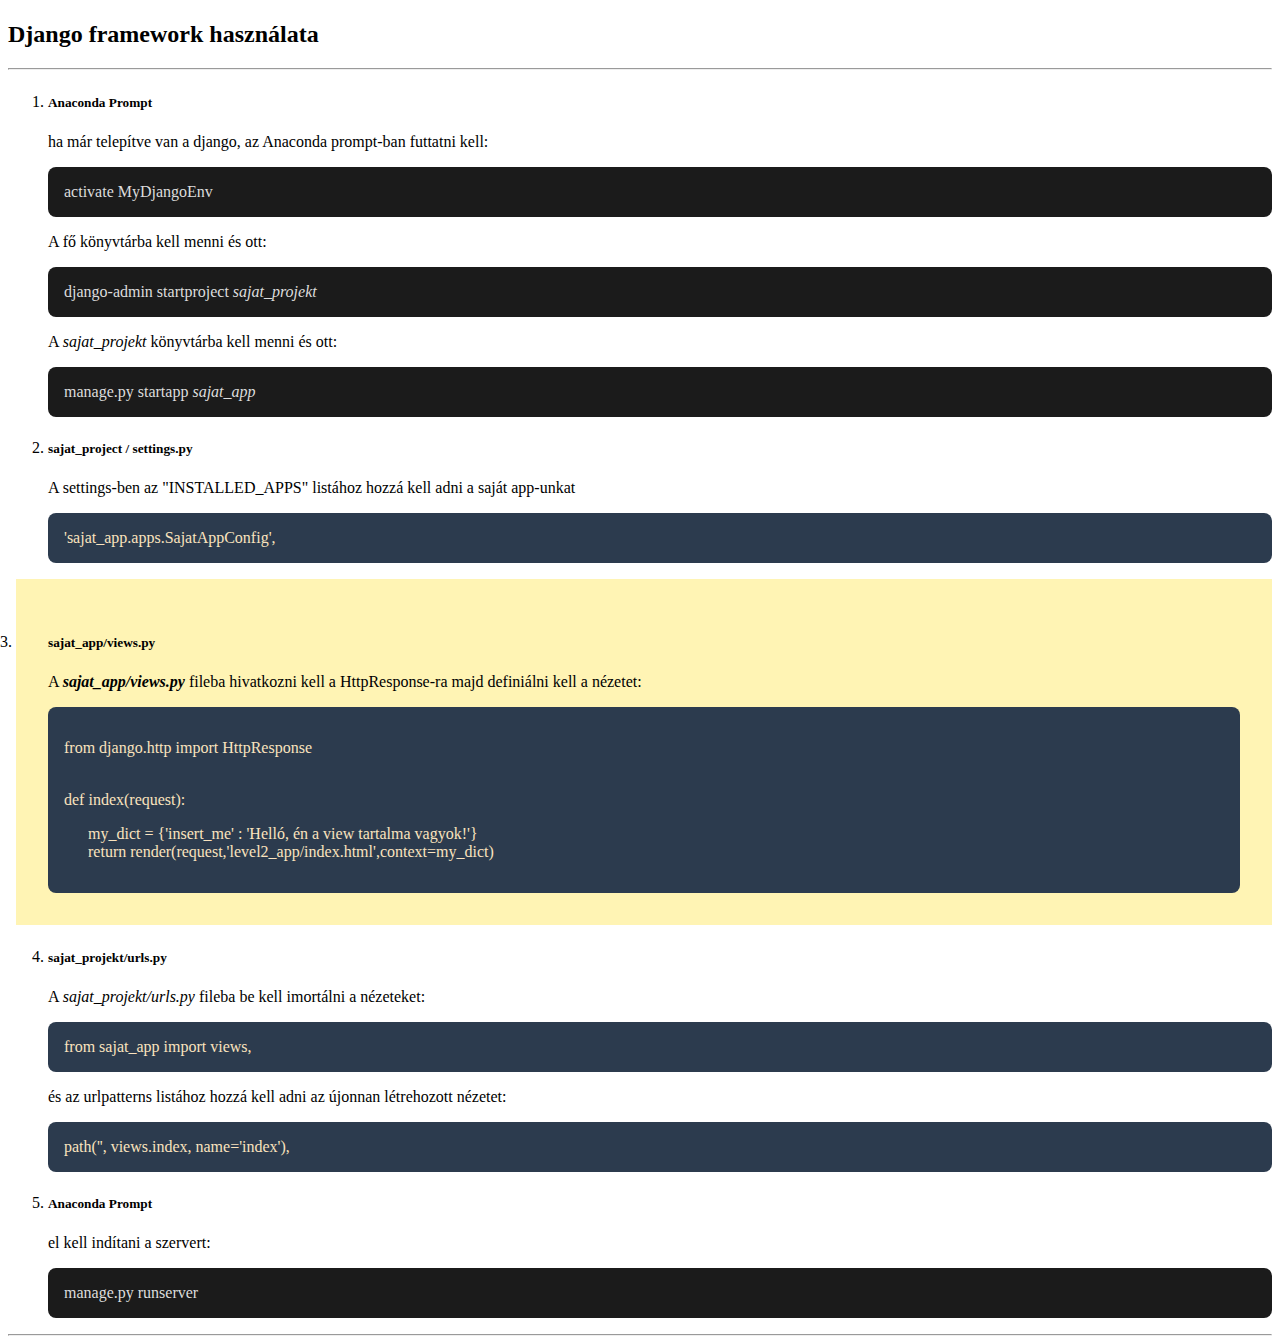
==== DJANGO/jegyzet2.html @ 07ac2644 "level2 és jegyzet 2" ====
<!DOCTYPE html>
<html lang="en">
<head>
    <meta charset="UTF-8">
    <meta name="viewport" content="width=device-width, initial-scale=1.0">
    <meta http-equiv="X-UA-Compatible" content="ie=edge">
    <title>Jegyzet</title>
    <link rel="stylesheet" href="https://stackpath.bootstrapcdn.com/bootstrap/4.1.3/css/bootstrap.min.css" integrity="sha384-MCw98/SFnGE8fJT3GXwEOngsV7Zt27NXFoaoApmYm81iuXoPkFOJwJ8ERdknLPMO" crossorigin="anonymous">
    <script src="https://stackpath.bootstrapcdn.com/bootstrap/4.1.3/js/bootstrap.min.js" integrity="sha384-ChfqqxuZUCnJSK3+MXmPNIyE6ZbWh2IMqE241rYiqJxyMiZ6OW/JmZQ5stwEULTy" crossorigin="anonymous"></script>
    <link rel="stylesheet" href="jegyzetstyle.css">
</head>
<body>
    <main role="main" class="container">
        <h1></h1>
        <h2>Django framework használata</h2>
        <hr>
        <ol>
            <li> 
                <h5>Anaconda Prompt</h5>        
                <p class="jegyzet">ha már telepítve van a django, az Anaconda prompt-ban futtatni kell:</p>
                <p class="code">activate MyDjangoEnv</p>
                <p class="jegyzet">A fő könyvtárba kell menni és ott:</p>
                <p class="code">django-admin startproject <em>sajat_projekt</em></p>
                <p class="jegyzet">A  <em>sajat_projekt</em> könyvtárba kell menni és ott:</p>
                <p class="code">manage.py startapp  <em>sajat_app</em></p>
            </li>
            <li>
                <h5>sajat_project / settings.py</h5>
                <p class="jegyzet">A settings-ben az "INSTALLED_APPS" listához hozzá kell adni a saját app-unkat</p>
                <p class="kodSor">'sajat_app.apps.SajatAppConfig',</p>
            </li>
            <li class="new">
                <h5>sajat_app/views.py</h5>
                <p class="jegyzet">A <em> <b>sajat_app/views.py</b> </em> fileba hivatkozni kell a HttpResponse-ra majd definiálni kell a nézetet:</p>
                <div class="kodSor">
                    <p>
                    from django.http import HttpResponse </p>
                    <br>
                    def index(request): 
                    <p class="tab">my_dict = {'insert_me' : 'Helló, én a view tartalma vagyok!'}
                        <br>
                    return render(request,'level2_app/index.html',context=my_dict)</p>    
                    </p>
                </div>
            </li>
            <li>
                <h5>sajat_projekt/urls.py</h5>
                <p class="jegyzet">A <em>sajat_projekt/urls.py</em> fileba be kell imortálni a nézeteket:</p>
                <p class="kodSor">from sajat_app import views,</p>
                <p class="jegyzet">és az urlpatterns listához hozzá kell adni az újonnan létrehozott nézetet:</p>
                <p class="kodSor"> path('', views.index, name='index'),</p>
            </li>
            <li>
                <h5>Anaconda Prompt</h5> 
                <p class="jegyzet">el kell indítani a szervert:</p>
                <p class="code">manage.py runserver</p>  
            </li>
        </ol>
        <hr>
    </main>
   
</body>
</html>
---- DJANGO/jegyzetstyle.css ----
.code, .kodSor {
    background-color: #1b1b1b;
    color:#ddd;
    padding: 1rem;
    border-radius: 0.5rem;
}

.kodSor {
    background-color: #2c3b4e;
    color:rgb(250, 227, 190);
}

.tab{
    padding-left: 1.5rem;
}

.new{
    background-color: rgb(255, 244, 180);
    padding: 2rem;
    margin-left: -2rem;
}
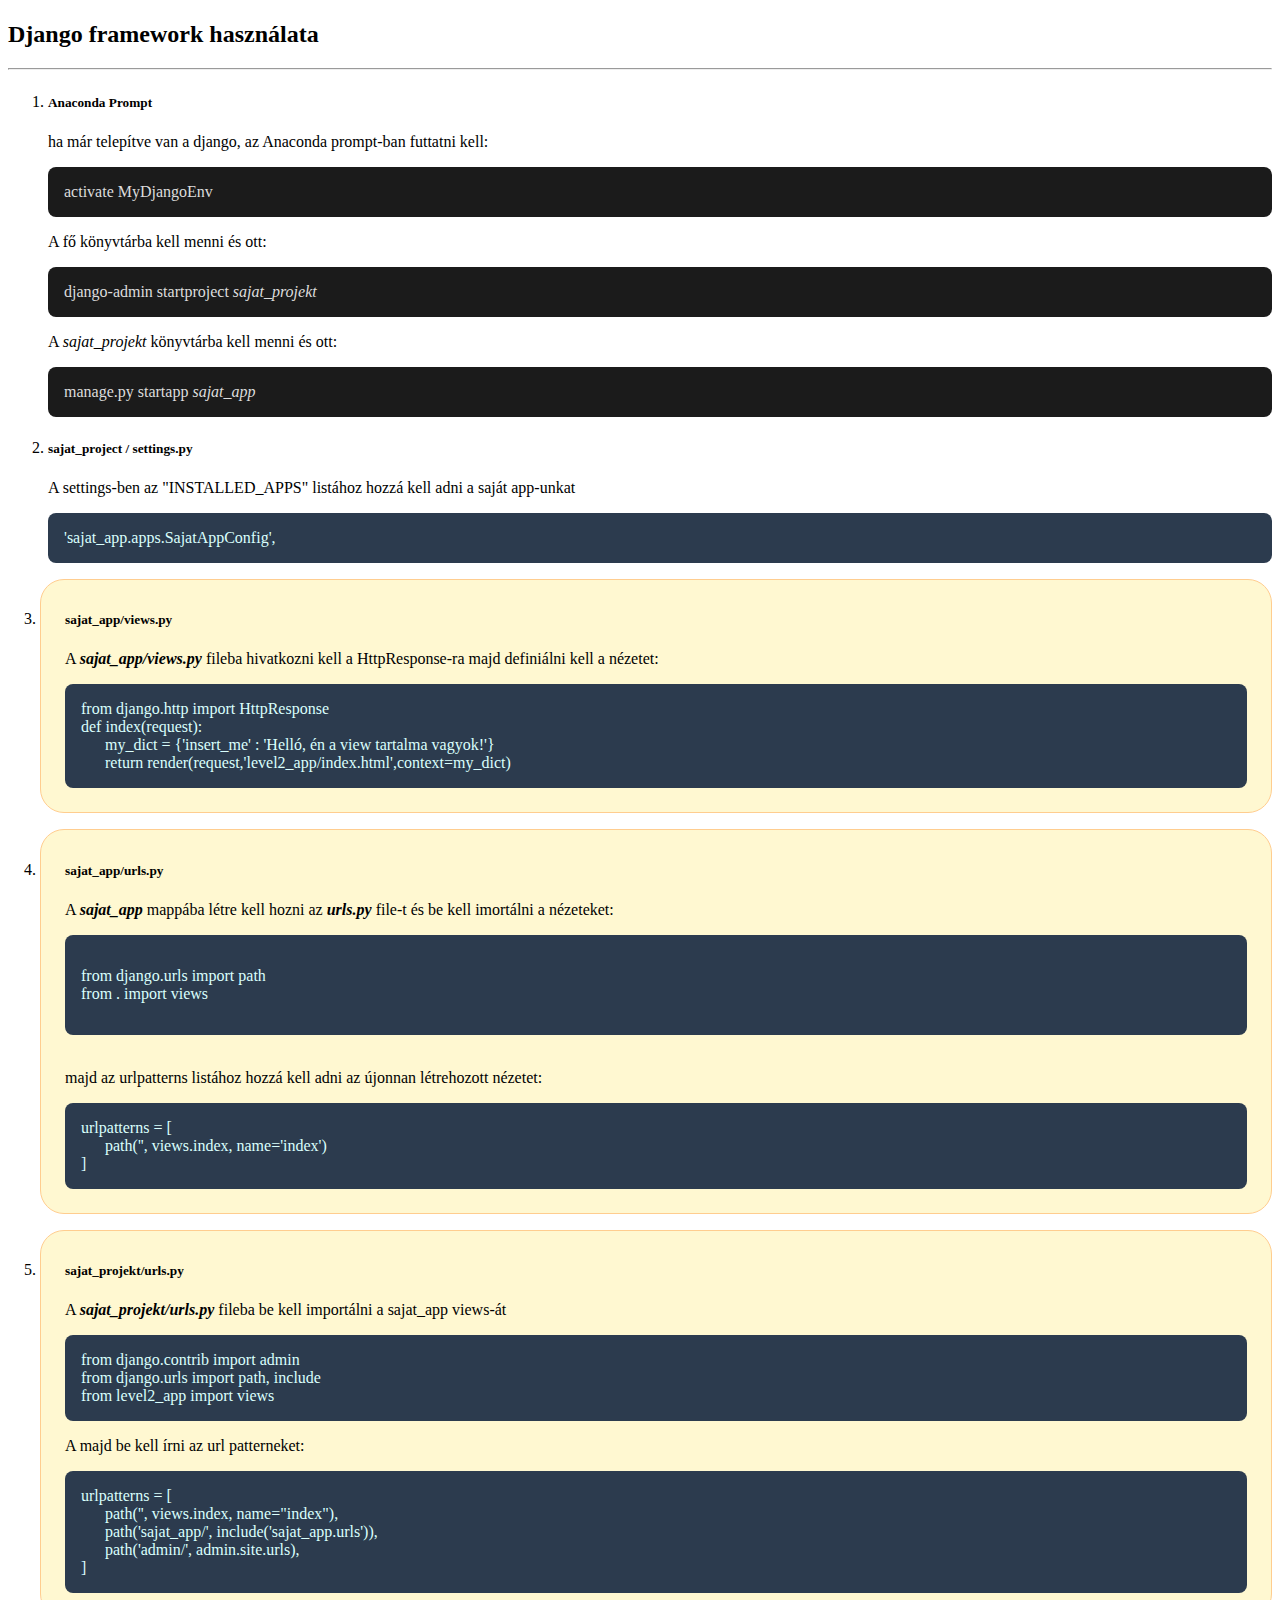
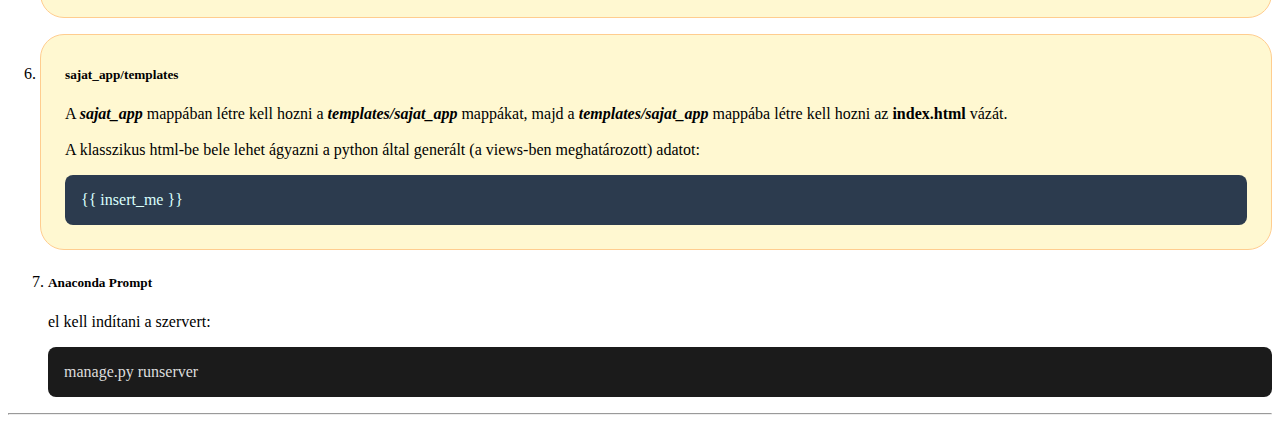
==== commit 7a22b396: "level2 és jegyzetek" ====
--- a/DJANGO/jegyzet2.html
+++ b/DJANGO/jegyzet2.html
@@ -1,28 +1,32 @@
 <!DOCTYPE html>
 <html lang="en">
+
 <head>
     <meta charset="UTF-8">
     <meta name="viewport" content="width=device-width, initial-scale=1.0">
     <meta http-equiv="X-UA-Compatible" content="ie=edge">
     <title>Jegyzet</title>
-    <link rel="stylesheet" href="https://stackpath.bootstrapcdn.com/bootstrap/4.1.3/css/bootstrap.min.css" integrity="sha384-MCw98/SFnGE8fJT3GXwEOngsV7Zt27NXFoaoApmYm81iuXoPkFOJwJ8ERdknLPMO" crossorigin="anonymous">
-    <script src="https://stackpath.bootstrapcdn.com/bootstrap/4.1.3/js/bootstrap.min.js" integrity="sha384-ChfqqxuZUCnJSK3+MXmPNIyE6ZbWh2IMqE241rYiqJxyMiZ6OW/JmZQ5stwEULTy" crossorigin="anonymous"></script>
+    <link rel="stylesheet" href="https://stackpath.bootstrapcdn.com/bootstrap/4.1.3/css/bootstrap.min.css" integrity="sha384-MCw98/SFnGE8fJT3GXwEOngsV7Zt27NXFoaoApmYm81iuXoPkFOJwJ8ERdknLPMO"
+        crossorigin="anonymous">
+    <script src="https://stackpath.bootstrapcdn.com/bootstrap/4.1.3/js/bootstrap.min.js" integrity="sha384-ChfqqxuZUCnJSK3+MXmPNIyE6ZbWh2IMqE241rYiqJxyMiZ6OW/JmZQ5stwEULTy"
+        crossorigin="anonymous"></script>
     <link rel="stylesheet" href="jegyzetstyle.css">
 </head>
+
 <body>
     <main role="main" class="container">
         <h1></h1>
         <h2>Django framework használata</h2>
         <hr>
         <ol>
-            <li> 
-                <h5>Anaconda Prompt</h5>        
+            <li>
+                <h5>Anaconda Prompt</h5>
                 <p class="jegyzet">ha már telepítve van a django, az Anaconda prompt-ban futtatni kell:</p>
                 <p class="code">activate MyDjangoEnv</p>
                 <p class="jegyzet">A fő könyvtárba kell menni és ott:</p>
                 <p class="code">django-admin startproject <em>sajat_projekt</em></p>
-                <p class="jegyzet">A  <em>sajat_projekt</em> könyvtárba kell menni és ott:</p>
-                <p class="code">manage.py startapp  <em>sajat_app</em></p>
+                <p class="jegyzet">A <em>sajat_projekt</em> könyvtárba kell menni és ott:</p>
+                <p class="code">manage.py startapp <em>sajat_app</em></p>
             </li>
             <li>
                 <h5>sajat_project / settings.py</h5>
@@ -31,33 +35,75 @@
             </li>
             <li class="new">
                 <h5>sajat_app/views.py</h5>
-                <p class="jegyzet">A <em> <b>sajat_app/views.py</b> </em> fileba hivatkozni kell a HttpResponse-ra majd definiálni kell a nézetet:</p>
+                <p class="jegyzet">A <em> <b>sajat_app/views.py</b> </em> fileba hivatkozni kell a HttpResponse-ra majd
+                    definiálni kell a nézetet:</p>
+                <p class="kodSor">
+                        from django.http import HttpResponse 
+                    <br>
+                    def index(request): <br>
+                    <span class="tab">my_dict = {'insert_me' : 'Helló, én a view tartalma vagyok!'}</span>
+                    <br>
+                    <span class="tab"> return render(request,'level2_app/index.html',context=my_dict)</span>
+                </p>
+            </li>
+
+            <li class="new">
+                <h5>sajat_app/urls.py</h5>
+                <p class="jegyzet">A <em> <b>sajat_app</b> </em> mappába létre kell hozni az <em> <b>urls.py</b> </em>file-t
+                    és be kell imortálni a nézeteket:</p>
                 <div class="kodSor">
-                    <p>
-                    from django.http import HttpResponse </p>
+                    <p>from django.urls import path <br>
+                        from . import views</p>
+                </div>
+                <br>
+                <p class="jegyzet">majd az urlpatterns listához hozzá kell adni az újonnan létrehozott nézetet:</p>
+                <p class="kodSor">urlpatterns = [ <br>
+                    <span class="tab">path('', views.index, name='index')</span> <br>
+                    ]</p>
+            </li>
+
+            <li class="new">
+                <h5>sajat_projekt/urls.py</h5>
+                <p class="jegyzet">A <em> <b>sajat_projekt/urls.py</b> </em> fileba be kell importálni a sajat_app
+                    views-át</p>
+
+                <p class="kodSor">from django.contrib import admin <br>
+                    from django.urls import path, include <br>
+                    from level2_app import views</p>
+
+                <p class="jegyzet">A majd be kell írni az url patterneket:</p>
+
+                <p class="kodSor">urlpatterns = [ <br>
+                    <span class="tab">path('', views.index, name="index"),</span> <br>
+                    <span class="tab">path('sajat_app/', include('sajat_app.urls')),</span> <br>
+                    <span class="tab">path('admin/', admin.site.urls),</span> <br>
+                    ]</p>
+            </li>
+
+            <li class="new">
+                <h5>sajat_app/templates</h5>
+                <p class="jegyzet">A <em> <b>sajat_app</b> </em> mappában létre kell hozni a <em> <b>templates/sajat_app</b>
+                    </em> mappákat,
+                    majd a <em> <b>templates/sajat_app</b> </em> mappába létre kell hozni az <b>index.html</b> vázát.
                     <br>
-                    def index(request): 
-                    <p class="tab">my_dict = {'insert_me' : 'Helló, én a view tartalma vagyok!'}
-                        <br>
-                    return render(request,'level2_app/index.html',context=my_dict)</p>    
-                    </p>
-                </div>
+                    <br>
+                    A klasszikus html-be bele lehet ágyazni a python által generált (a views-ben meghatározott) adatot:
+                </p>
+
+                <p class="kodSor">
+                    {{ insert_me }}
+                </p>
             </li>
+
             <li>
-                <h5>sajat_projekt/urls.py</h5>
-                <p class="jegyzet">A <em>sajat_projekt/urls.py</em> fileba be kell imortálni a nézeteket:</p>
-                <p class="kodSor">from sajat_app import views,</p>
-                <p class="jegyzet">és az urlpatterns listához hozzá kell adni az újonnan létrehozott nézetet:</p>
-                <p class="kodSor"> path('', views.index, name='index'),</p>
-            </li>
-            <li>
-                <h5>Anaconda Prompt</h5> 
+                <h5>Anaconda Prompt</h5>
                 <p class="jegyzet">el kell indítani a szervert:</p>
-                <p class="code">manage.py runserver</p>  
+                <p class="code">manage.py runserver</p>
             </li>
         </ol>
         <hr>
     </main>
-   
+
 </body>
+
 </html>--- a/DJANGO/jegyzetstyle.css
+++ b/DJANGO/jegyzetstyle.css
@@ -7,7 +7,7 @@
 
 .kodSor {
     background-color: #2c3b4e;
-    color:rgb(250, 227, 190);
+    color:rgb(218, 255, 253);
 }
 
 .tab{
@@ -15,7 +15,12 @@
 }
 
 .new{
-    background-color: rgb(255, 244, 180);
-    padding: 2rem;
-    margin-left: -2rem;
+    background-color: rgb(255, 248, 209);
+    border-style: solid;
+    border-width: 1px;
+    border-color: rgb(255, 205, 143);
+    padding: 0.5rem 1.5rem;
+    margin-left: -0.5rem;
+    border-radius: 1.5rem;
+    margin-bottom: 1rem;
 }
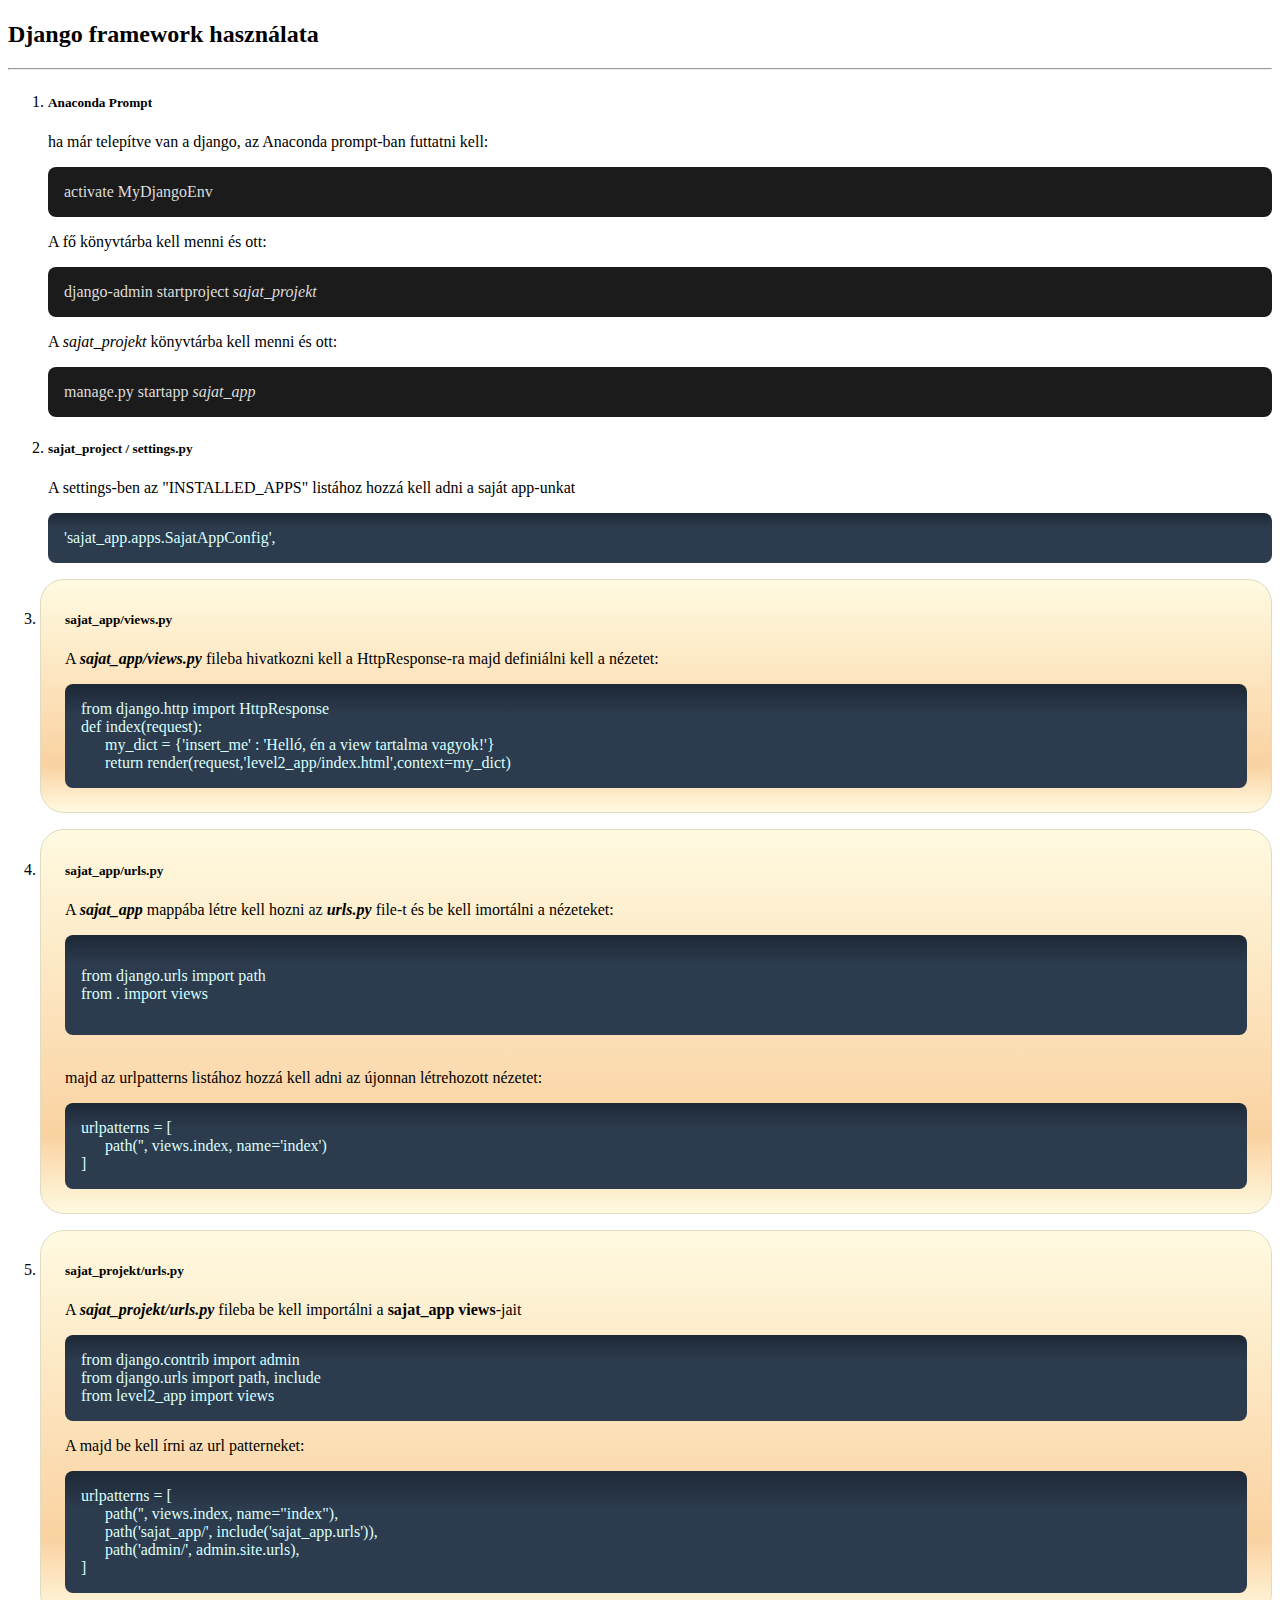
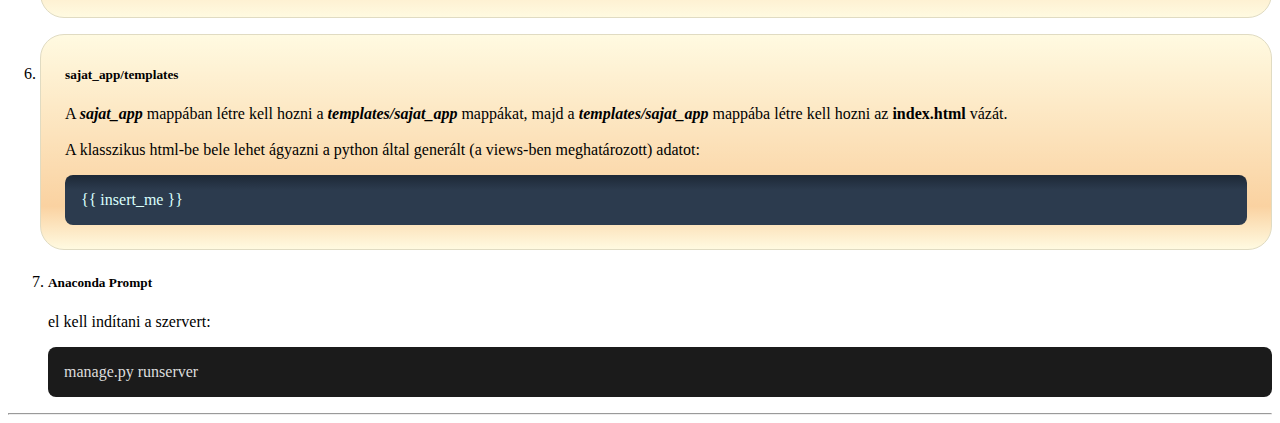
==== commit e7f95658: "jegyzet css" ====
--- a/DJANGO/jegyzet2.html
+++ b/DJANGO/jegyzet2.html
@@ -64,8 +64,8 @@
 
             <li class="new">
                 <h5>sajat_projekt/urls.py</h5>
-                <p class="jegyzet">A <em> <b>sajat_projekt/urls.py</b> </em> fileba be kell importálni a sajat_app
-                    views-át</p>
+                <p class="jegyzet">A <em> <b>sajat_projekt/urls.py</b> </em> fileba be kell importálni a <b>sajat_app
+                        views</b>-jait </p>
 
                 <p class="kodSor">from django.contrib import admin <br>
                     from django.urls import path, include <br>
--- a/DJANGO/jegyzetstyle.css
+++ b/DJANGO/jegyzetstyle.css
@@ -6,7 +6,7 @@
 }
 
 .kodSor {
-    background-color: #2c3b4e;
+    background-image: linear-gradient( #1d2836,  #2c3b4e 30%);
     color:rgb(218, 255, 253);
 }
 
@@ -15,10 +15,10 @@
 }
 
 .new{
-    background-color: rgb(255, 248, 209);
+    border-color: rgb(224, 219, 194);
     border-style: solid;
     border-width: 1px;
-    border-color: rgb(255, 205, 143);
+    background-image: linear-gradient(rgb(255, 250, 225), rgb(250, 210, 161) 80%, rgb(255, 250, 225));
     padding: 0.5rem 1.5rem;
     margin-left: -0.5rem;
     border-radius: 1.5rem;
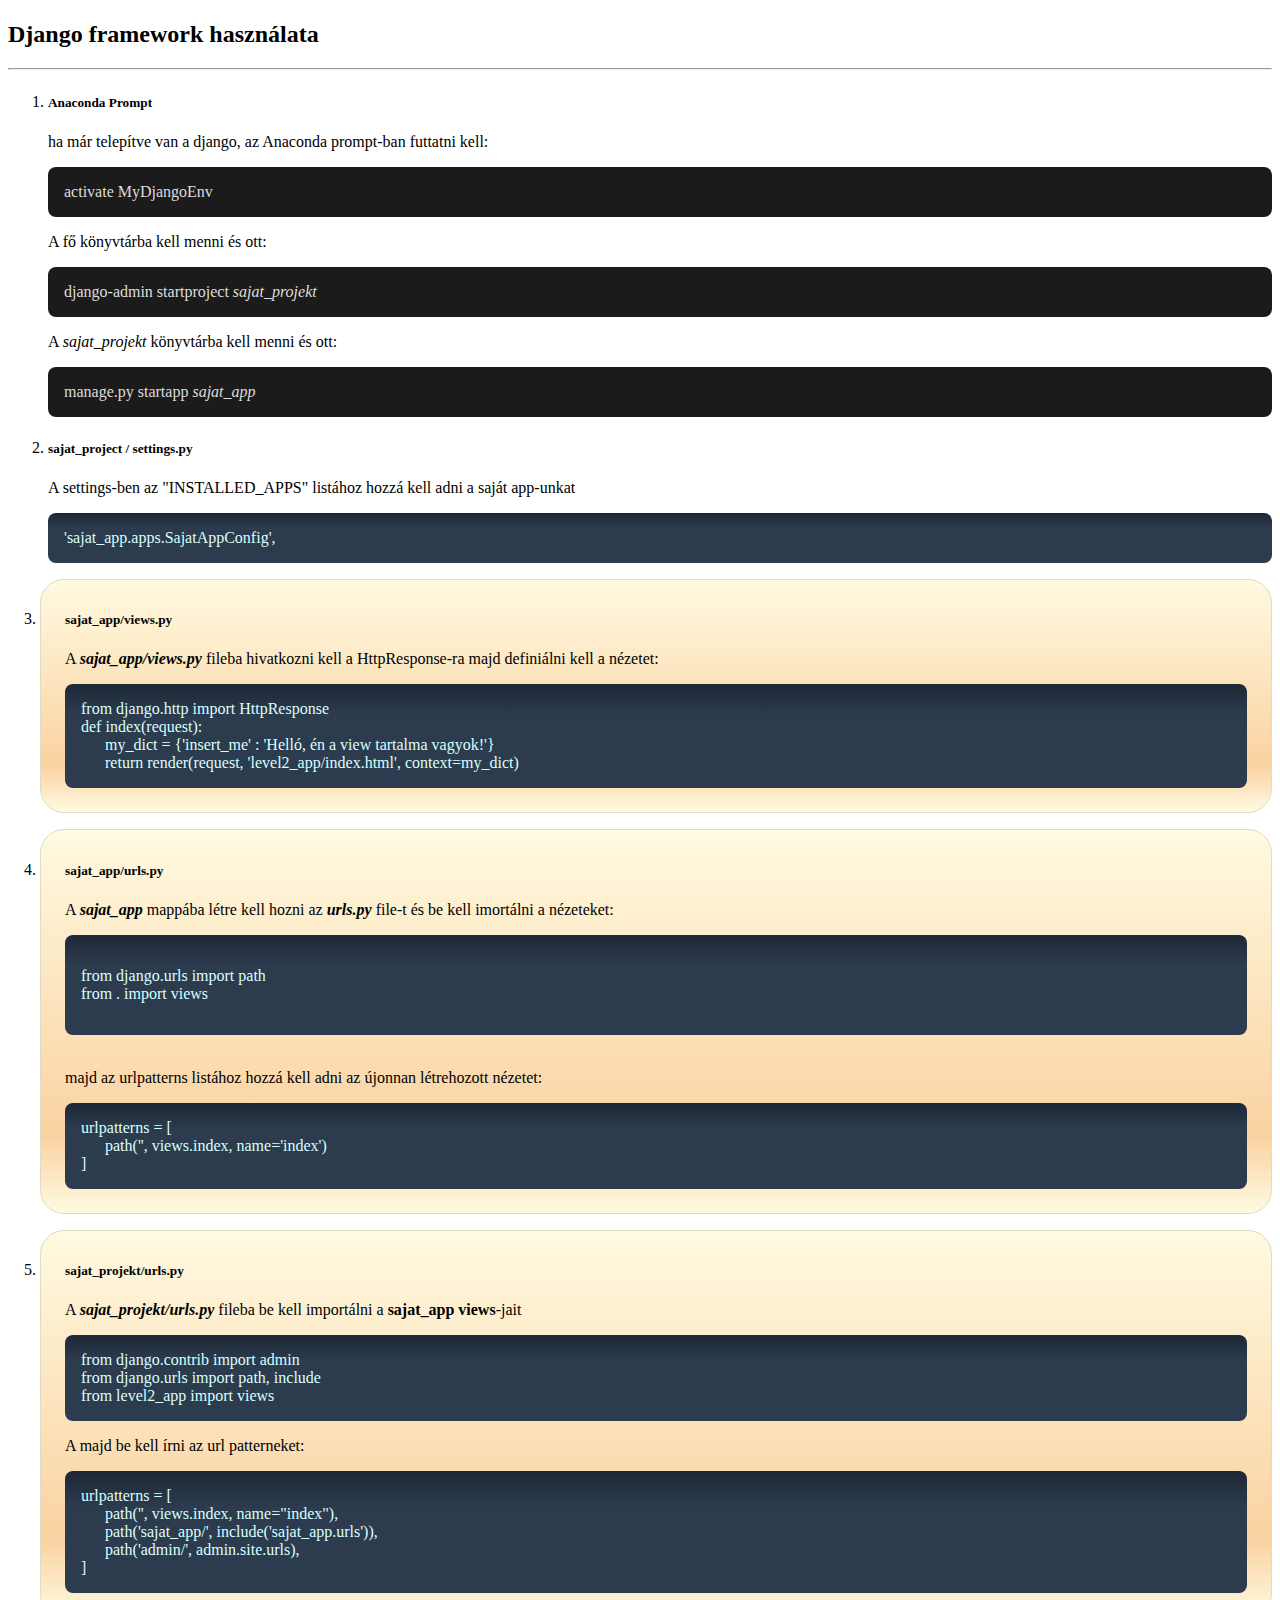
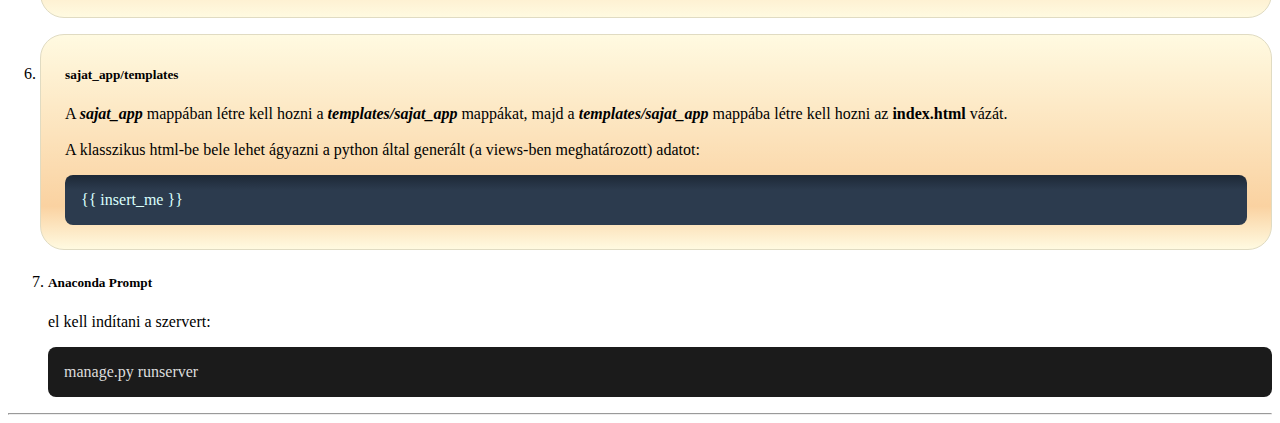
==== commit 50cf9f2c: "sql lite migrations" ====
--- a/DJANGO/jegyzet2.html
+++ b/DJANGO/jegyzet2.html
@@ -43,7 +43,7 @@
                     def index(request): <br>
                     <span class="tab">my_dict = {'insert_me' : 'Helló, én a view tartalma vagyok!'}</span>
                     <br>
-                    <span class="tab"> return render(request,'level2_app/index.html',context=my_dict)</span>
+                    <span class="tab"> return render(request, 'level2_app/index.html', context=my_dict)</span>
                 </p>
             </li>
 
